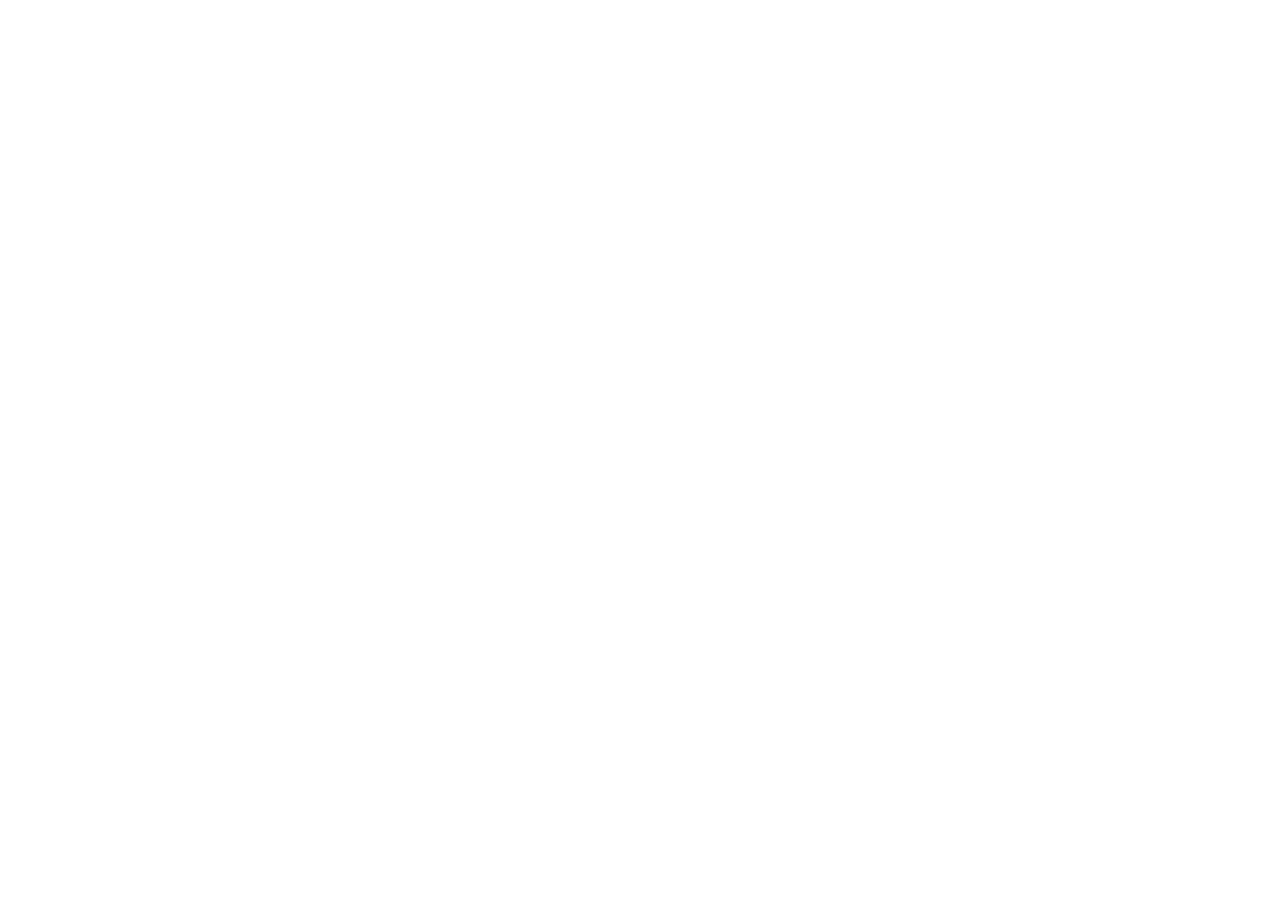
==== index.html @ 8e27bb38 "create html css" ====
<!DOCTYPE html>
<html lang="en">
  <head>
    <meta charset="UTF-8" />
    <meta http-equiv="X-UA-Compatible" content="IE=edge" />
    <meta name="viewport" content="width=device-width, initial-scale=1.0" />
    <title>Britlex language School</title>
    
  </head>
  <body>
  </body>
</html>
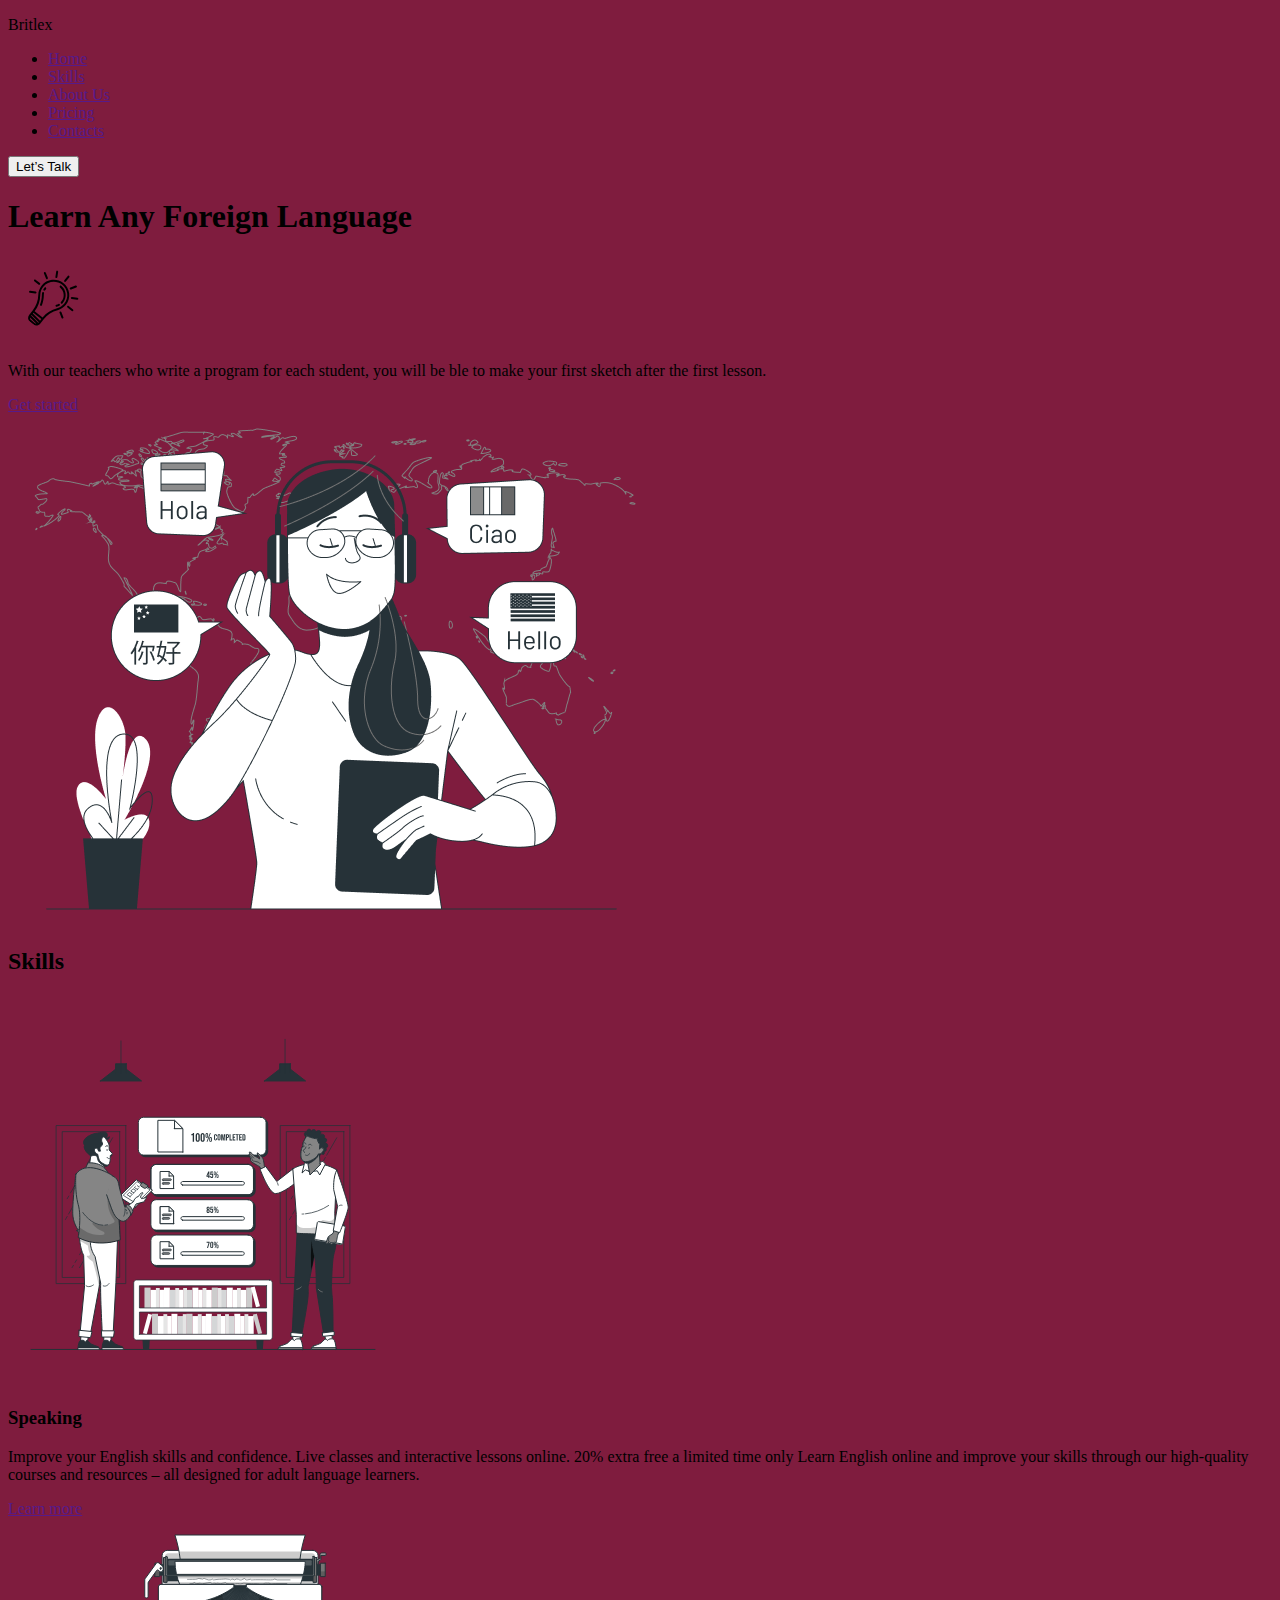
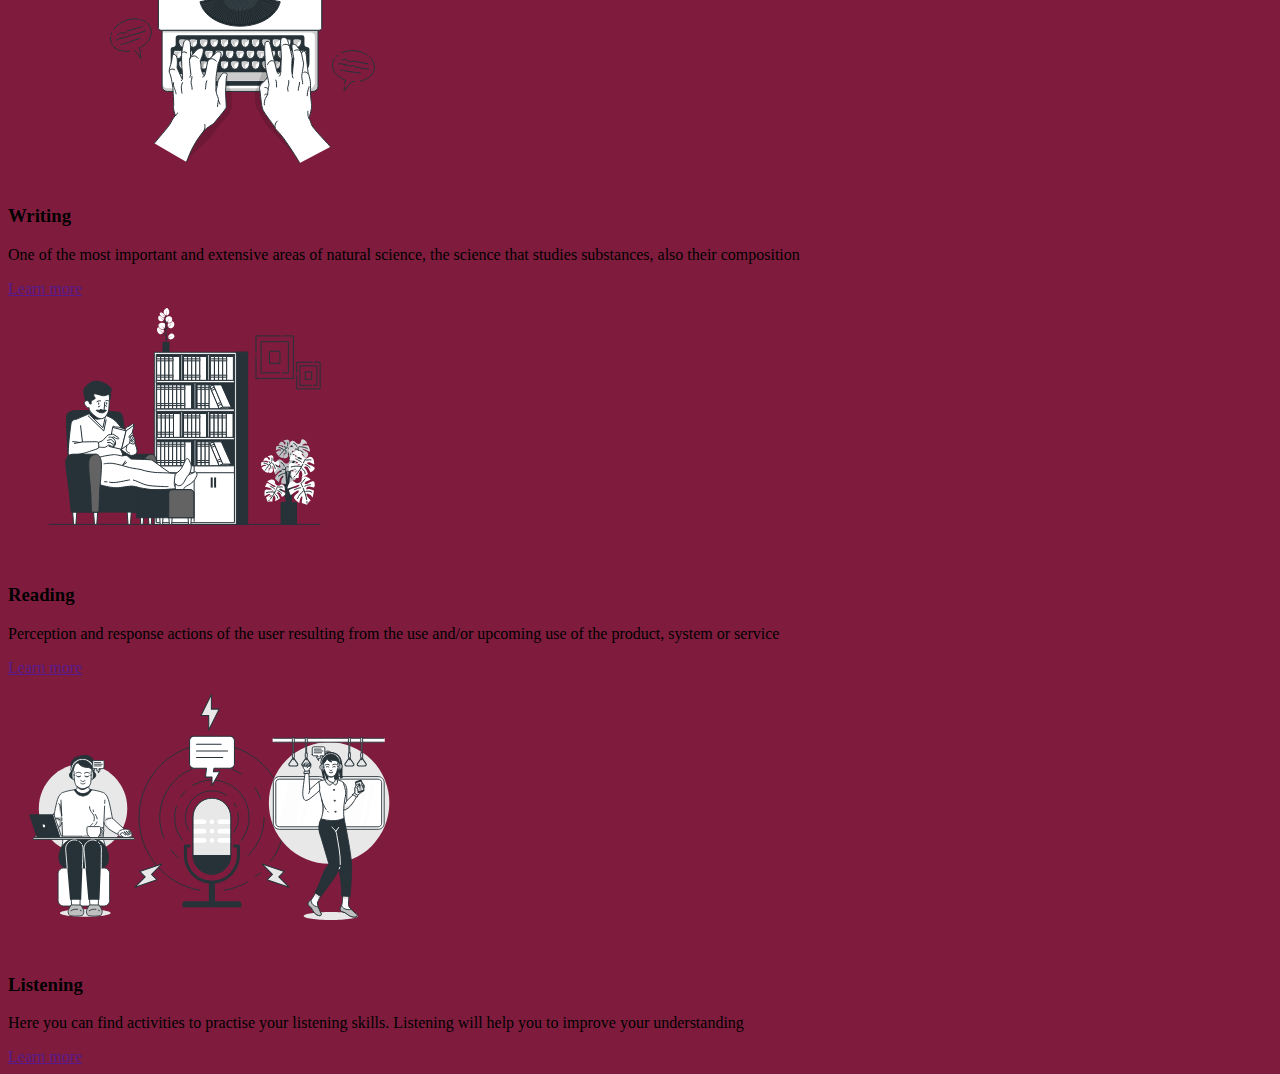
==== commit 47decb3e: "section hero + skill" ====
--- a/index.html
+++ b/index.html
@@ -1,12 +1,134 @@
 <!DOCTYPE html>
 <html lang="en">
-  <head>
-    <meta charset="UTF-8" />
-    <meta http-equiv="X-UA-Compatible" content="IE=edge" />
-    <meta name="viewport" content="width=device-width, initial-scale=1.0" />
-    <title>Britlex language School</title>
-    
-  </head>
-  <body>
-  </body>
+    <head>
+        <meta charset="UTF-8" />
+        <meta http-equiv="X-UA-Compatible" content="IE=edge" />
+        <meta name="viewport" content="width=device-width, initial-scale=1.0" />
+        <title>Britlex language School</title>
+        <link rel="preconnect" href="https://fonts.googleapis.com" />
+        <link rel="preconnect" href="https://fonts.gstatic.com" crossorigin />
+        <link
+            href="https://fonts.googleapis.com/css2?family=Poppins:wght@400;500;600&display=swap"
+            rel="stylesheet"
+        />
+        <link rel="stylesheet" href="./style/style.css" />
+    </head>
+    <body>
+        <header class="header">
+            <div class="container">
+                <div class="header_menu_button">
+                    <div>
+                        <p class="header_logo">Brit<span>lex</span></p>
+                    </div>
+                    <nav class="header_nav">
+                        <ul>
+                            <li>
+                                <a class="header_link" href="">Home</a>
+                            </li>
+                            <li>
+                                <a class="header_link" href="">Skills</a>
+                            </li>
+                            <li>
+                                <a class="header_link" href="">About Us</a>
+                            </li>
+                            <li>
+                                <a class="header_link" href="">Pricing</a>
+                            </li>
+                            <li>
+                                <a class="header_link" href="">Contacts</a>
+                            </li>
+                        </ul>
+                    </nav>
+                    <div>
+                        <button class="button">Let’s Talk</button>
+                    </div>
+                </div>
+            </div>
+        </header>
+
+        <section class="hero">
+            <div class="container">
+                <div class="hero_flex">
+                    <div class="hero_left">
+                        <div class="h1_flex">
+                            <h1>Learn Any Foreign Language</h1>
+                            <img src="./images/bulb-icon.svg" alt="bulb-icon" width="85px" />
+                        </div>
+                        <p class="hero_text">
+                            With our teachers who write a program for each student, you will be ble
+                            to make your first sketch after the first lesson.
+                        </p>
+                        <a class="hero_link" href="">Get started</a>
+                    </div>
+                    <div class="hero_right">
+                        <img src="./images/hero_img.png" alt="hero img" width="654" />
+                    </div>
+                </div>
+            </div>
+        </section>
+
+        <section class="skills">
+            <div class="container">
+                <h2 class="h2">Skills</h2>
+                <div class="grid_skills">
+                    <div class="grid_item_skills one">
+                        <img
+                            src="./images/skill_one_speaking.svg"
+                            alt="skill speaking"
+                            width="390px"
+                        />
+                        <h3 class="grid_h3">Speaking</h3>
+                        <p class="grid_text">
+                            Improve your English skills and confidence. Live classes and interactive
+                            lessons online. 20% extra free a limited time only Learn English online
+                            and improve your skills through our high-quality courses and resources –
+                            all designed for adult language learners.
+                        </p>
+                        <a href="" class="grid_link_one">Learn more</a>
+                    </div>
+                    <div class="grid_item_skills two">
+                        <img
+                            src="./images/skill_two_writing.svg"
+                            alt="skill writing"
+                            width="390px"
+                        />
+                        <h3 class="grid_h3">Writing</h3>
+                        <p class="grid_text">
+                            One of the most important and extensive areas of natural science, the
+                            science that studies substances, also their composition
+                        </p>
+                        <a href="" class="grid_link_one grid_link">Learn more</a>
+                    </div>
+                    <div class="grid_item_skills three">
+                        <img
+                            src="./images/skill_three_reading.svg"
+                            alt="skill Reading"
+                            width="390px"
+                        />
+                        <h3 class="grid_h3">Reading</h3>
+                        <p class="grid_text">
+                            Perception and response actions of the user resulting from the use
+                            and/or upcoming use of the product, system or service
+                        </p>
+                        <a href="" class="grid_link_one grid_link">Learn more</a>
+                    </div>
+                    <div class="grid_item_skills four">
+                        <img
+                            src="./images/skill_four_listening.svg"
+                            alt="skill listening"
+                            width="408px"
+                        />
+                        <div class="flex_order1">
+                            <h3 class="grid_h3 h3_flex">Listening</h3>
+                            <p class="grid_text">
+                                Here you can find activities to practise your listening skills.
+                                Listening will help you to improve your understanding
+                            </p>
+                            <a href="" class="grid_link_one grid_link">Learn more</a>
+                        </div>
+                    </div>
+                </div>
+            </div>
+        </section>
+    </body>
 </html>
--- a/style/style.css
+++ b/style/style.css
@@ -0,0 +1,3 @@
+body {
+    background-color: rgb(127, 28, 62);
+}
